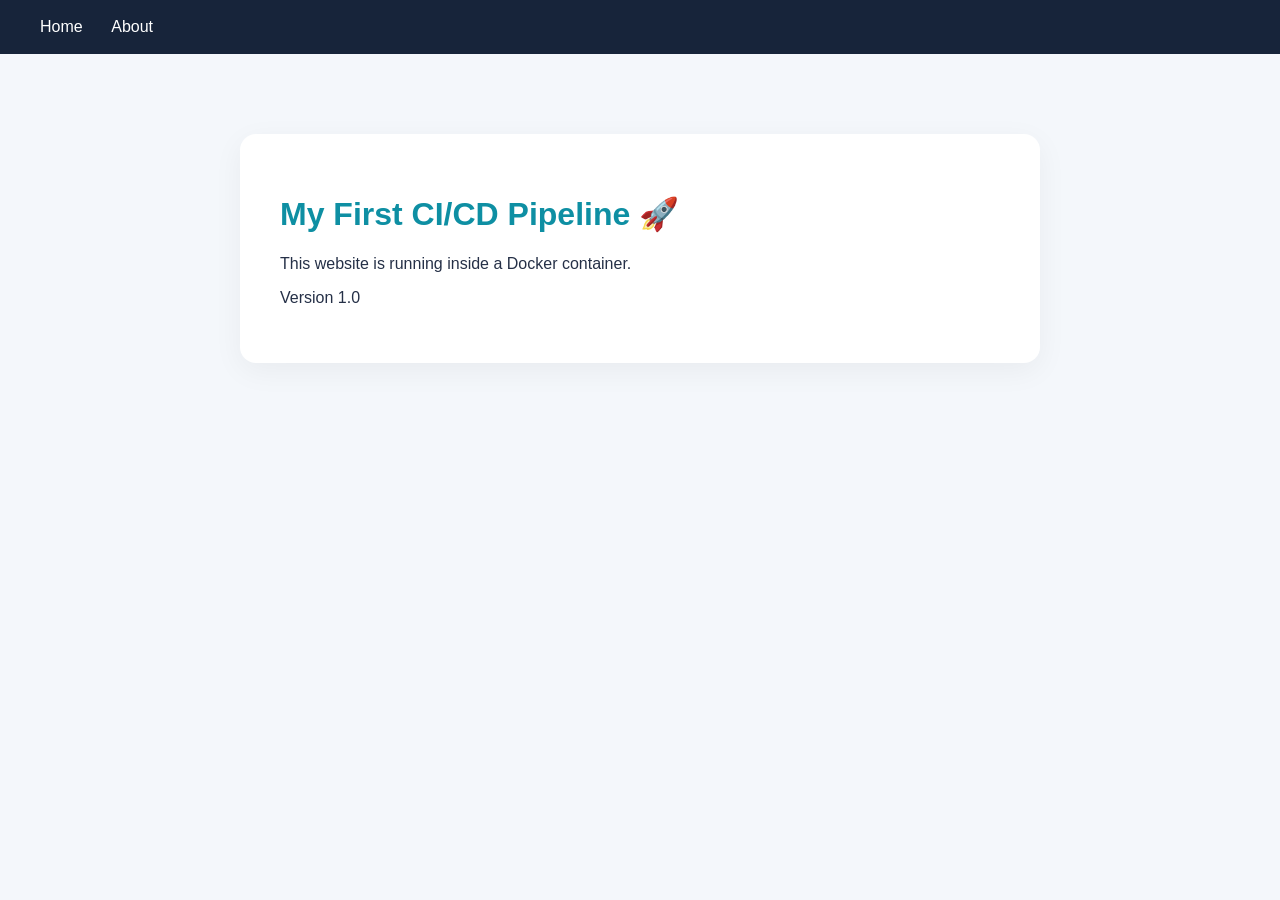
==== index.html @ 7fbeb799 "Initial commit - Docker practice project" ====
<!DOCTYPE html>
<html lang="en">
<head>
    <meta charset="UTF-8">
    <meta name="viewport" content="width=device-width, initial-scale=1.0">
    <title>My CI/CD Lab</title>
    <link rel="stylesheet" href="style.css">
</head>
<body>
    <nav>
        <a href="index.html">Home</a>
        <a href="about.html">About</a>
    </nav>

    <main>
        <h1>My First CI/CD Pipeline 🚀</h1>
        <p>This website is running inside a Docker container.</p>
        <p id="version">Version 1.0</p>
    </main>
</body>
</html>
---- style.css ----
* {
    box-sizing: border-box;
}

body {
    margin: 0;
    font-family: Arial, sans-serif;
    background: #f4f7fb;
    color: #253047;
}

nav {
    background: #17243a;
    padding: 18px 40px;
}

nav a {
    color: white;
    text-decoration: none;
    margin-right: 25px;
}

main {
    max-width: 800px;
    margin: 80px auto;
    padding: 40px;
    background: white;
    border-radius: 16px;
    box-shadow: 0 8px 30px rgba(0,0,0,0.05);
}

h1 {
    color: #0e8fa3;
}
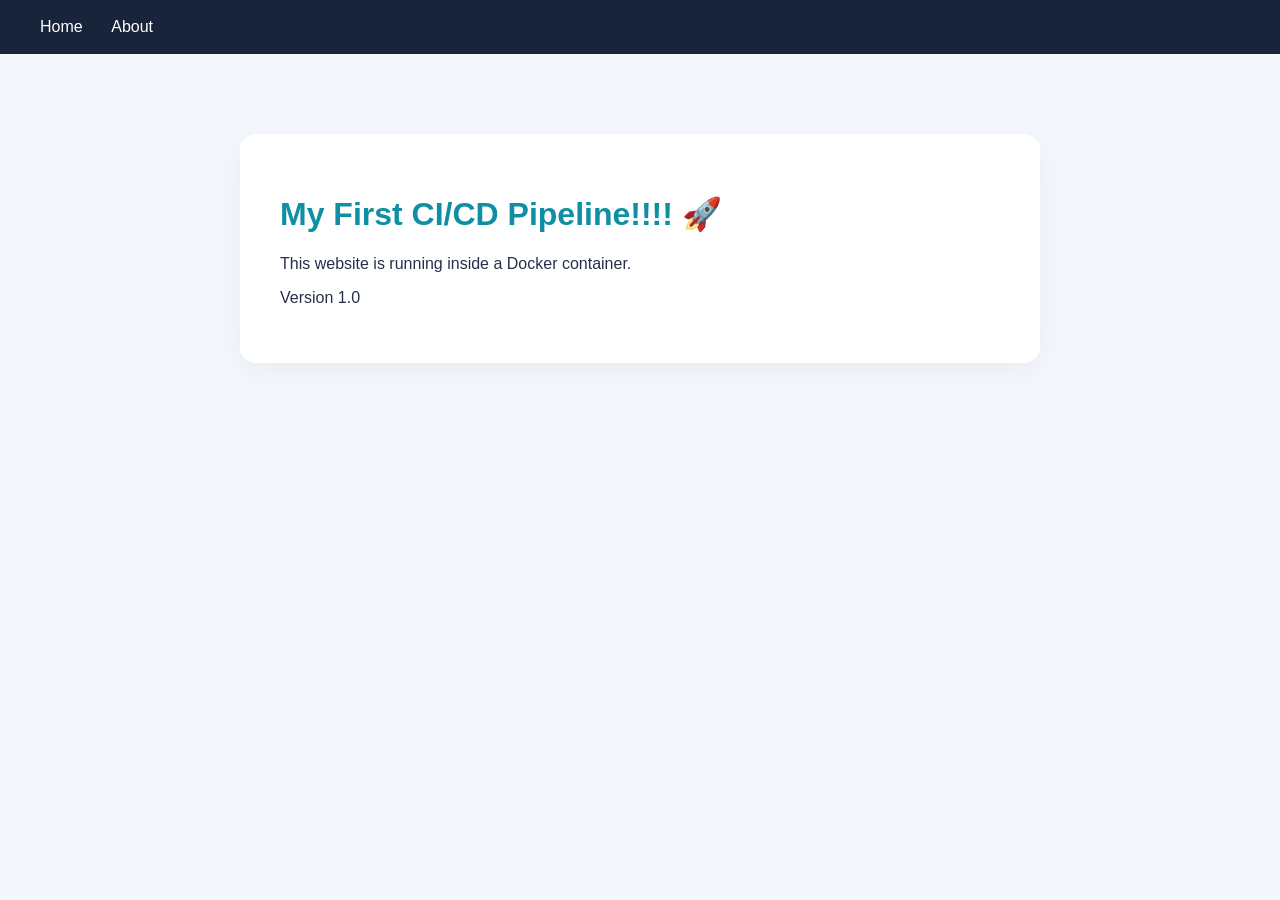
==== commit c1f4074c: "Add Docker Hub publishing workflow" ====
--- a/index.html
+++ b/index.html
@@ -13,7 +13,7 @@
     </nav>
 
     <main>
-        <h1>My First CI/CD Pipeline 🚀</h1>
+        <h1>My First CI/CD Pipeline!!!! 🚀</h1>
         <p>This website is running inside a Docker container.</p>
         <p id="version">Version 1.0</p>
     </main>
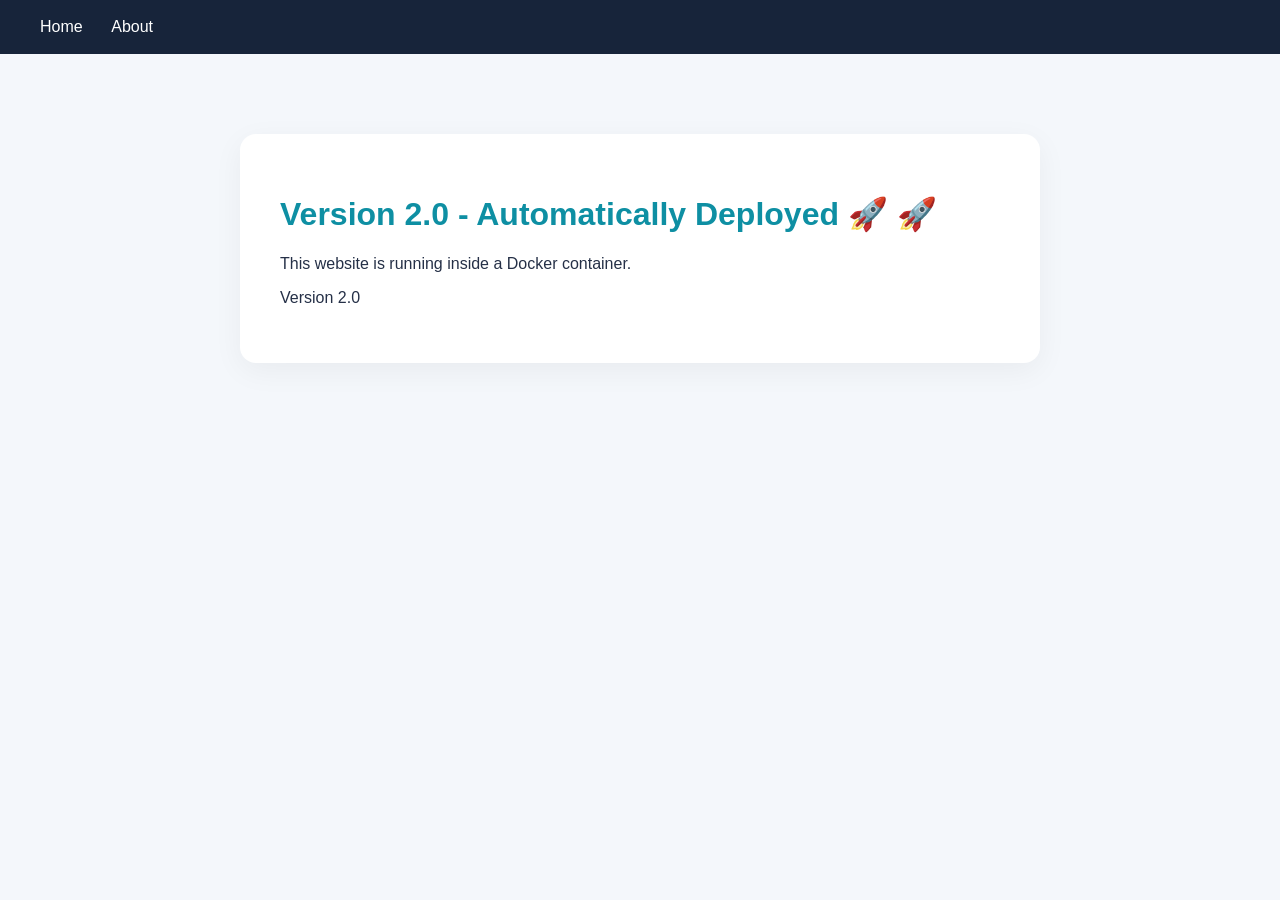
==== commit 48a583fb: "Update website to version 2" ====
--- a/index.html
+++ b/index.html
@@ -13,9 +13,9 @@
     </nav>
 
     <main>
-        <h1>My First CI/CD Pipeline!!!! 🚀</h1>
+        <h1>Version 2.0 - Automatically Deployed 🚀 🚀</h1>
         <p>This website is running inside a Docker container.</p>
-        <p id="version">Version 1.0</p>
+        <p id="version">Version 2.0</p>
     </main>
 </body>
 </html>
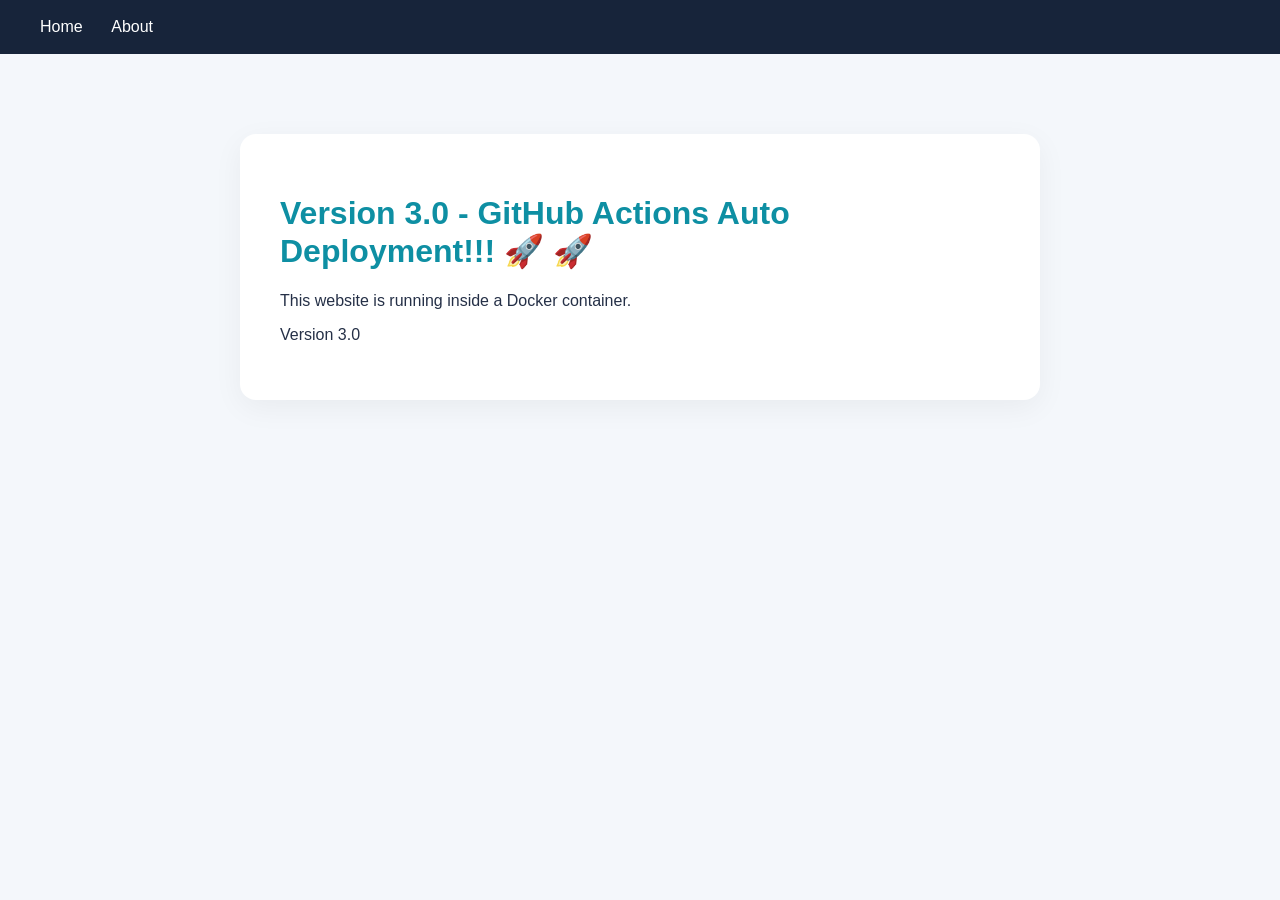
==== commit e7a5289f: "Update website to version 3" ====
--- a/index.html
+++ b/index.html
@@ -13,9 +13,9 @@
     </nav>
 
     <main>
-        <h1>Version 2.0 - Automatically Deployed 🚀 🚀</h1>
+        <h1>Version 3.0 - GitHub Actions Auto Deployment!!! 🚀 🚀</h1>
         <p>This website is running inside a Docker container.</p>
-        <p id="version">Version 2.0</p>
+        <p id="version">Version 3.0</p>
     </main>
 </body>
 </html>
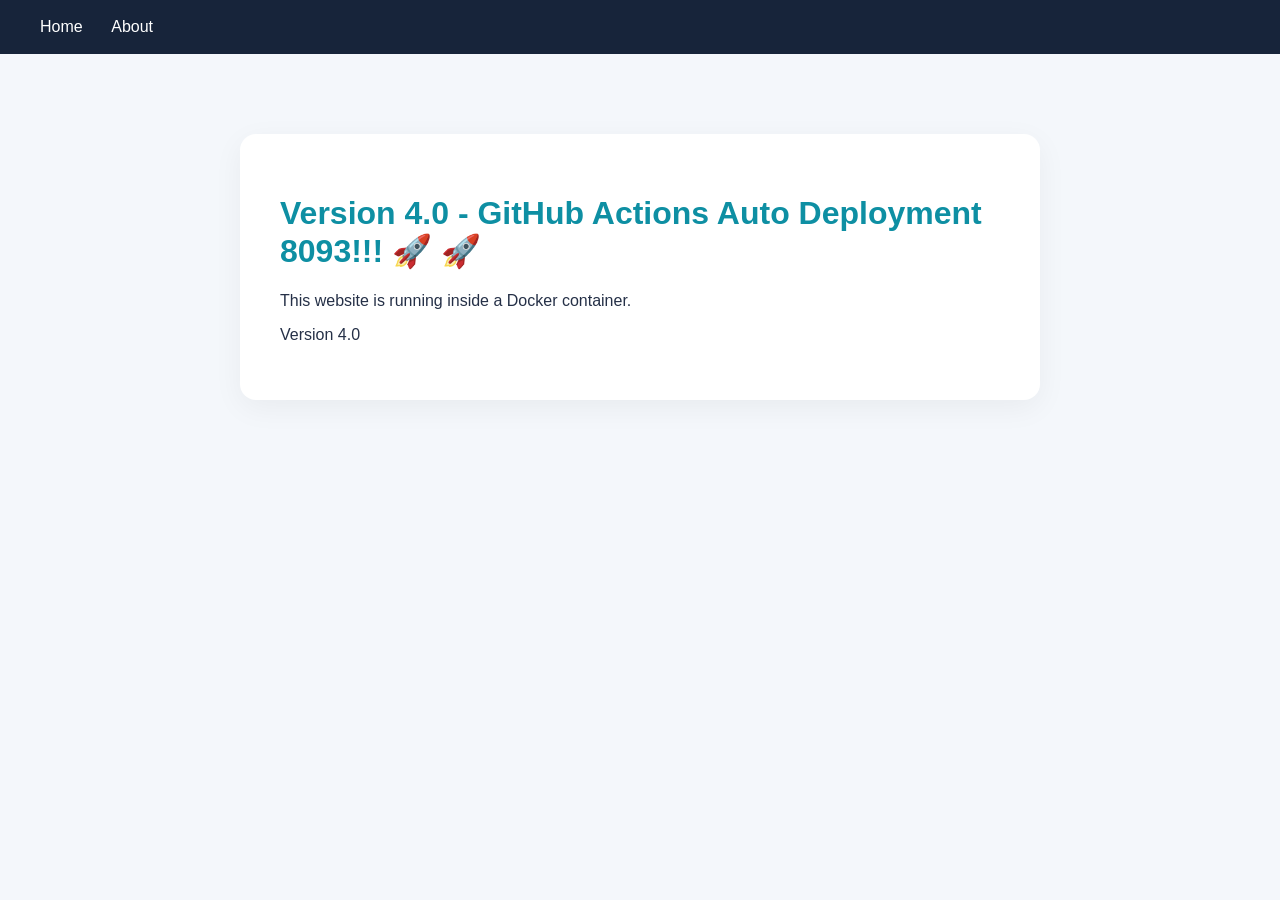
==== commit 82b4693a: "Update website to version 4" ====
--- a/index.html
+++ b/index.html
@@ -13,9 +13,9 @@
     </nav>
 
     <main>
-        <h1>Version 3.0 - GitHub Actions Auto Deployment!!! 🚀 🚀</h1>
+        <h1>Version 4.0 - GitHub Actions Auto Deployment 8093!!! 🚀 🚀</h1>
         <p>This website is running inside a Docker container.</p>
-        <p id="version">Version 3.0</p>
+        <p id="version">Version 4.0</p>
     </main>
 </body>
 </html>
